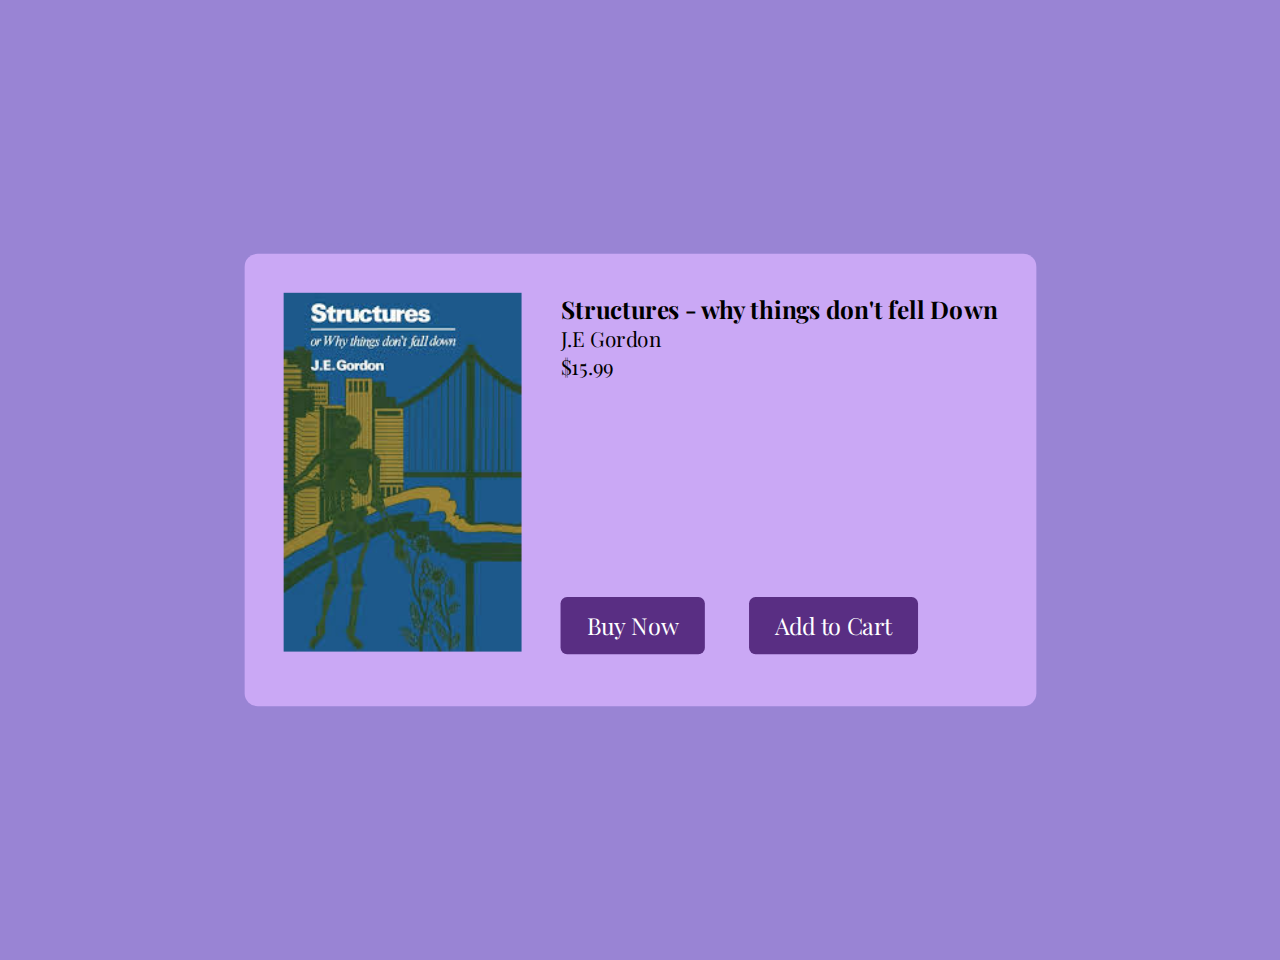
==== cart/bookDetails.html @ 20382cb8 "feature : book Details" ====
<!DOCTYPE html>
<html lang="en">

<head>
    <meta charset="UTF-8">
    <meta name="viewport" content="width=device-width, initial-scale=1.0">
    <link rel="stylesheet" href="cart.css">
    <title>Structures - why things don't fell Down - J.E Gordon</title>
</head>

<body>
    <div class="wrapper">
        <div class="details">
            <div class="book-item">
                <img src="../Asests/images/book-1.jpg" alt="Book Title 1">
            </div>
            <div class="book">
                <h3>Structures - why things don't fell Down</h3>
                <p>J.E Gordon</p>
                <p>$15.99</p>
                <div class="but">
                    <a href="#" class="buy-button">Buy Now</a>
                    <a href="#" class="buy-button">Add to Cart</a>
                </div>
            </div>
        </div>
    </div>
</body>

</html>
---- cart/cart.css ----
@import url('https://fonts.googleapis.com/css2?family=Playfair+Display:ital,wght@0,400..900;1,400..900&family=Smooch+Sans:wght@100..900&display=swap');

* {
  font-family: Playfair Display;
  margin: 0;
  padding: 0;
}

html {
  scroll-behavior: smooth;
}

body {
  background-color: white;
  min-width: 75%;
}

a {
  color: #ffffff;
  text-decoration: none;
}

header {
  background-color: #592e83;
  color: white;
  padding: 0px 15px;
  display: flex;
  justify-content: space-between;
  align-items: center;
}

header h1:hover {
  background-color: #230c33;
  border-radius: 7px;
  color: #9984d4;
  transition: 0.3;
}

header nav ul {
  list-style: none;
  display: flex;
}

header nav ul li a:hover {
  color: #9984d4;
  background-color: #230c33;
  transition: 0.3;
}

header nav ul li a {
  padding: 10px;
  border-radius: 5px;
  margin: 3px;
}

.cart-page {
  text-align: center;
  padding: 40px 20px;
  background-color: #caa8f5;
}

.cart-page h2 {
  font-size: 32px;
  margin-bottom: 30px;
  color: #230c33;
}

.cart-container {
  display: flex;
  justify-content: center;
  gap: 30px;
}

.cart-items {
  flex: 2;
  width: 60%;
  text-align: left;
  background-color: #caa8f5;
}

.cart-item {
  display: flex;
  align-items: center;
  background-color: #9984d4;
  border-radius: 8px;
  padding: 20px;
  margin-bottom: 20px;
  box-shadow: 0 4px 8px rgba(0, 0, 0, 0.1);
}

.cart-item img {
  width: 100px;
  height: auto;
  margin-right: 20px;
}

.item-details {
  flex: 1;
}

.item-details h3 {
  font-size: 20px;
}

.item-details p {
  font-size: 16px;
}

.quantity {
  display: flex;
  gap: 10px;
  align-items: center;
  margin: 10px 0;
}

.quantity button {
  width: 60px;
  height: 30px;
  text-align: center;
  font-size: 18px;
  padding: 5px;
  border-radius: 7px;
  background-color: #caa8f5;
}

.quantity button:hover {
  background-color: #592e83;
  color: #caa8f5;
}

.quantity button span {
  position: relative;
  bottom: 4px;
}

.remove-btn {
  background-color: #592e83;
  color: white;
  padding: 5px 10px;
  font-size: 14px;
  border: none;
  border-radius: 5px;
  cursor: pointer;
}

.remove-btn:hover {
  color: #9984d4;
  background-color: #230c33;
  transition: 0.3s;
}

.cart-summary {
  flex: 1;
  width: 30%;
  max-height: fit-content;
  background-color: #9984d4;
  padding: 20px;
  box-shadow: 0 4px 8px rgba(0, 0, 0, 0.1);
  border-radius: 8px;
}

.cart-summary h3 {
  font-size: 24px;
  margin-bottom: 20px;
}

.cart-summary p {
  font-size: 16px;
  margin: 10px 0;
}

.checkout-btn {
  background-color: #592e83;
  color: white;
  padding: 10px 20px;
  font-size: 16px;
  border: none;
  border-radius: 5px;
  cursor: pointer;
  width: 100%;
}

.checkout-btn:hover {
  background-color: #230c33;
  color: #9984d4;
}

footer {
  background-color: #333;
  color: #caa8f5;
  padding: 15px 0;
  text-align: center;
}

footer ul {
  list-style: none;
  display: inline-flex;
  gap: 15px;
  margin-top: 10px;
}

footer ul li a {
  color: #caa8f5;
  text-decoration: none;
}

footer ul li a:hover {
  text-decoration: underline;
}


.wrapper {
  background-color: #9984d4;
  height: 100vh;
  padding: 30px;
  display: flex;
  justify-content: center;
  align-items: center;
}
.details {
  background-color: #caa8f5;
  padding: 30px;
  border-radius: 10px;
  display: flex;
  gap: 30px;
  transform: scale(1.3);
  height: 18rem;
}

.book {
  height: 100%;
}
.book .but{
  position: absolute;
  bottom: 50px;
}
.book .but * {
  margin-right: 30px;
}

.buy-button {
  background-color: #592e83;
  color: #ffffff;
  padding: 10px 20px;
  font-size: 18px;
  text-decoration: none;
  border-radius: 5px;
}

.buy-button:hover {
  color: #592e83;
  background-color: #230c33;
  transition: 0.3;
}
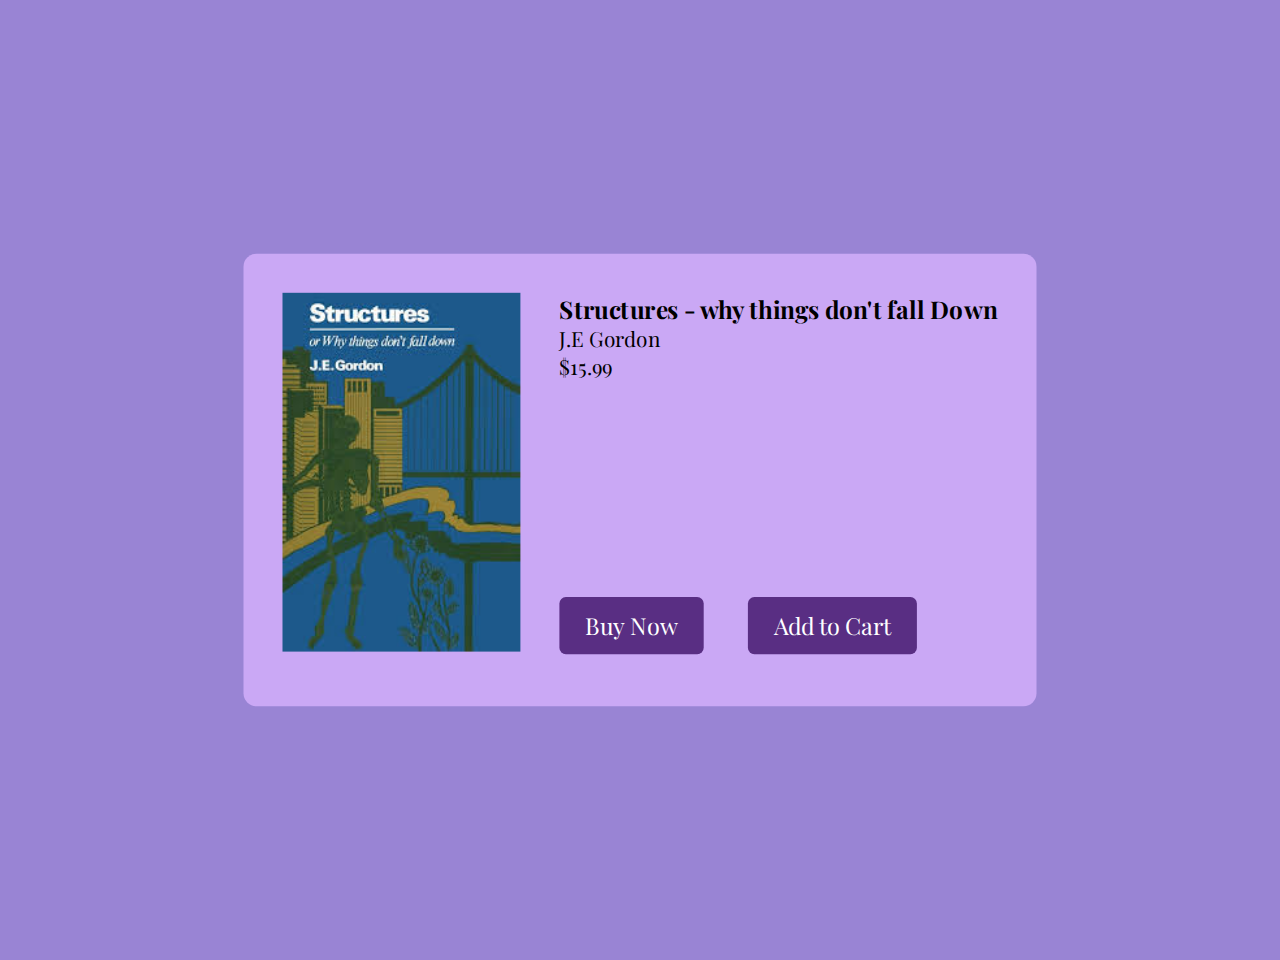
==== commit 36f56f25: "minor changes" ====
--- a/cart/bookDetails.html
+++ b/cart/bookDetails.html
@@ -15,7 +15,7 @@
                 <img src="../Asests/images/book-1.jpg" alt="Book Title 1">
             </div>
             <div class="book">
-                <h3>Structures - why things don't fell Down</h3>
+                <h3>Structures - why things don't fall Down</h3>
                 <p>J.E Gordon</p>
                 <p>$15.99</p>
                 <div class="but">
